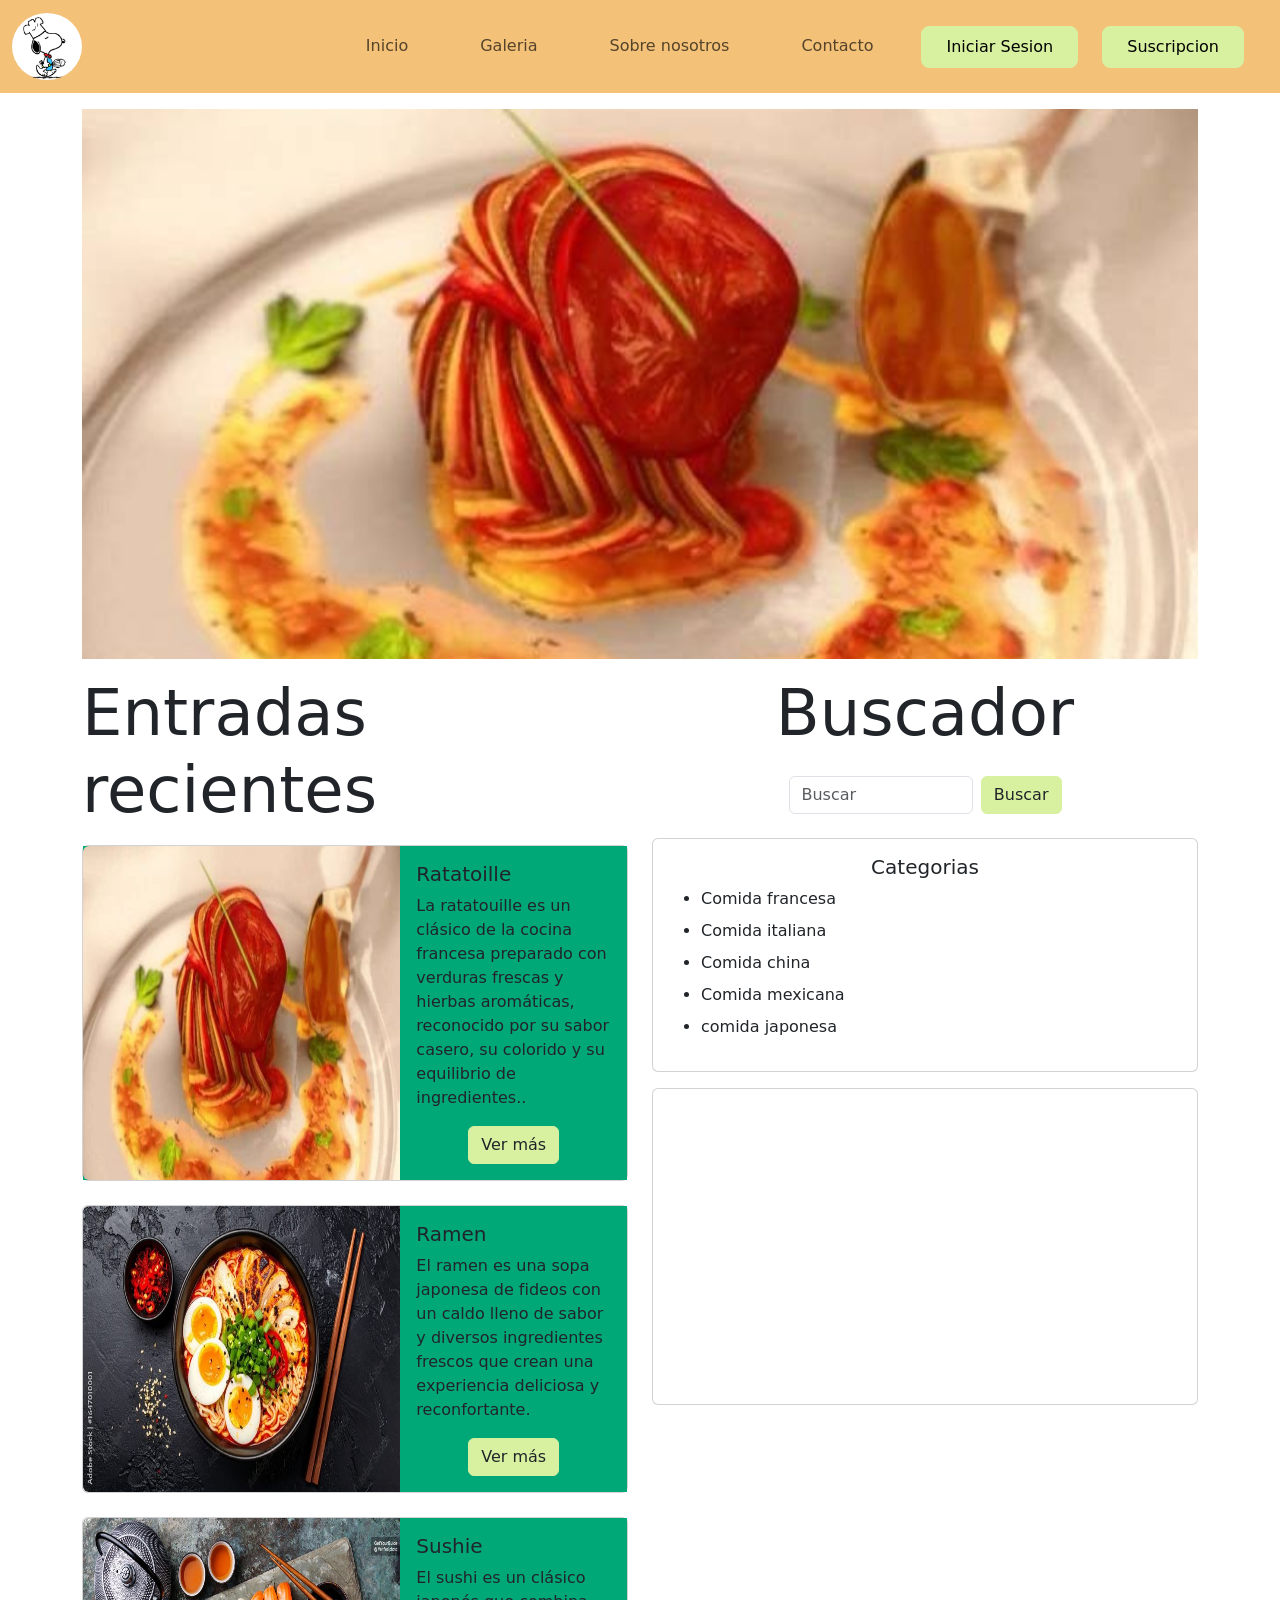
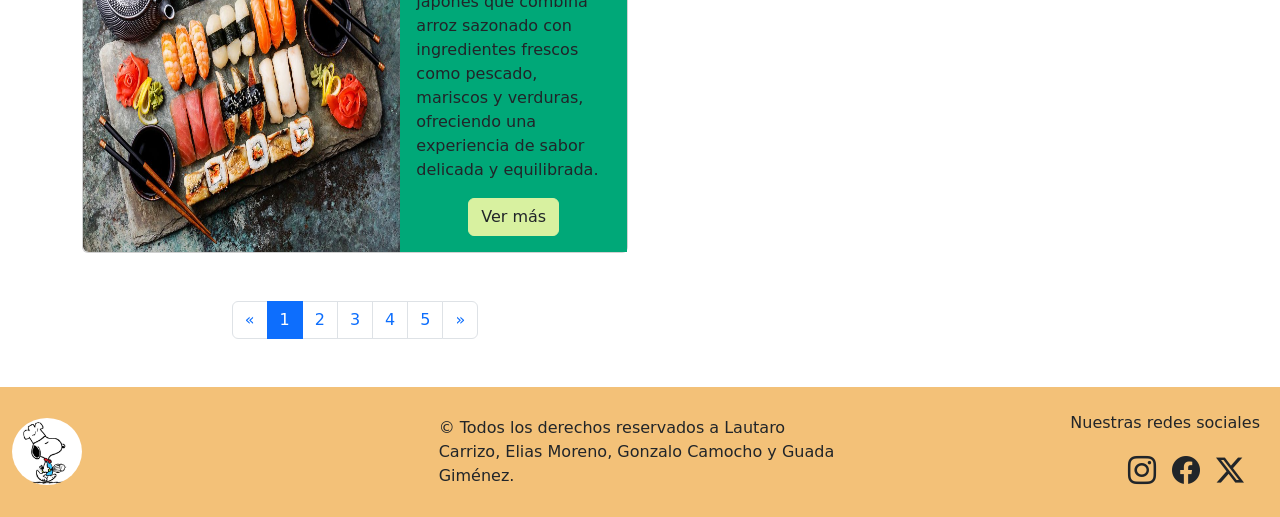
==== index.html @ a01a142e "Merge pull request #14 from laitarocarrizo-sketch/feature/login Feature/login" ====
<!doctype html>
<html lang="es">
  <head>
    <meta charset="UTF-8" />
    <meta name="viewport" content="width=device-width, initial-scale=1.0" />
    <meta name="description" content="Proyecto numero 1 de rollign code" />
    <meta
      name="author"
      content="Lautaro Carrizo Elias Moreno Gonzalo Camocho Guada Gimenez"
    />
    <meta name="keywords" content="" />
    <title>Anton Ego</title>
    <link
      href="https://cdn.jsdelivr.net/npm/bootstrap@5.3.8/dist/css/bootstrap.min.css"
      rel="stylesheet"
      integrity="sha384-sRIl4kxILFvY47J16cr9ZwB07vP4J8+LH7qKQnuqkuIAvNWLzeN8tE5YBujZqJLB"
      crossorigin="anonymous"
    />
    <link
      rel="stylesheet"
      href="https://cdn.jsdelivr.net/npm/bootstrap-icons@1.13.1/font/bootstrap-icons.min.css"
    />
    <link rel="stylesheet" href="/css/style.css" />
  </head>
  <body class="d-flex flex-column min-vh-100">
    <header>
      <nav class="navbar navbar-expand-lg bg-nabar-footer">
        <div class="container-fluid">
          <a class="navbar-brand logo" href="#"
            ><img
              class="w-100 d-block rounded-circle"
              src="/img/Logo de cocina.jpg"
              alt="snoppy"
          /></a>
          <button
            class="navbar-toggler"
            type="button"
            data-bs-toggle="collapse"
            data-bs-target="#navbarSupportedContent"
            aria-controls="navbarSupportedContent"
            aria-expanded="false"
            aria-label="Toggle navigation"
          >
            <span class="navbar-toggler-icon"></span>
          </button>
          <div class="collapse navbar-collapse" id="navbarSupportedContent">
            <ul class="navbar-nav ms-auto mb-2 mb-lg-0 gap-4 me-4">
              <li class="nav-item">
                <a
                  class="nav-link btn rounded-3 px-4 py-2"
                  aria-current="page"
                  href="#"
                  >Inicio</a
                >
              </li>
              <li class="nav-item">
                <a class="nav-link btn rounded-3 px-4 py-2" href="#">Galeria</a>
              </li>
              <li class="nav-item">
                <a class="nav-link btn rounded-3 px-4 py-2" href="#"
                  >Sobre nosotros</a
                >
              </li>
              <li class="nav-item">
                <a class="nav-link btn rounded-3 px-4 py-2" href="./pages/contacto.html"
                  >Contacto</a
                >
              </li>
              <li class="nav-item">
                <a class="nav-link active boton rounded-3 px-4 py-2" href="./pages/login.html"
                  >Iniciar Sesion</a
                >
              </li>
              <li class="nav-item">
                <a class="nav-link active boton rounded-3 px-4 py-2" href="#"
                  >Suscripcion</a
                >
              </li>
            </ul>
          </div>
        </div>
      </nav>
    </header>
    <main class="flex-grow-1">
      <article>
        <section class="container">
          <div
            id="carouselExampleSlidesOnly"
            class="carousel slide my-3"
            data-bs-ride="carousel"
            data-bs-pause="false"
          >
            <div class="carousel-inner">
              <div class="carousel-item active">
                <img
                  src="/img/comida 1.jpg"
                  class="d-block w-100 comida"
                  alt="..."
                />
              </div>
              <div class="carousel-item">
                <img
                  src="/img/Comida 2.jpg"
                  class="d-block w-100 comida"
                  alt="..."
                />
              </div>
              <div class="carousel-item">
                <img
                  src="/img/comida 3.jpg"
                  class="d-block w-100 comida"
                  alt="..."
                />
              </div>
            </div>
          </div>
        </section>
        <section class="container">
          <div class="row">
            <div class="col-12 col-lg-6">
              <h3 class="display-3 mb-3">Entradas recientes</h3>
              <div class="card mb-4">
                <div class="row g-0 carta">
                  <div class="col-md-7">
                    <img
                      src="/img/comida 1.jpg"
                      class="img-fluid h-100 w-100 rounded-start"
                      alt="Imagen"
                    />
                  </div>

                  <div class="col-md-5">
                    <div class="card-body">
                      <h5 class="card-title">Ratatoille</h5>

                      <p class="card-text">
                        La ratatouille es un clásico de la cocina francesa
                        preparado con verduras frescas y hierbas aromáticas,
                        reconocido por su sabor casero, su colorido y su
                        equilibrio de ingredientes..
                      </p>
                      <div class="text-center">
                        <a href="#" class="btn ver-mas">Ver más</a>
                      </div>
                    </div>
                  </div>
                </div>
              </div>
              <div class="card mb-4">
                <div class="row g-0">
                  <div class="col-md-7">
                    <img
                      src="/img/comida 3.jpg"
                      class="img-fluid h-100 w-100 rounded-start"
                      alt="Imagen"
                    />
                  </div>

                  <div class="col-md-5">
                    <div class="card-body carta">
                      <h5 class="card-title">Ramen</h5>

                      <p class="card-text">
                        El ramen es una sopa japonesa de fideos con un caldo
                        lleno de sabor y diversos ingredientes frescos que crean
                        una experiencia deliciosa y reconfortante.
                      </p>
                      <div class="text-center">
                        <a href="#" class="btn ver-mas">Ver más</a>
                      </div>
                    </div>
                  </div>
                </div>
              </div>
              <div class="card mb-4">
                <div class="row g-0">
                  <div class="col-md-7">
                    <img
                      src="/img/Comida 2.jpg"
                      class="img-fluid h-100 w-100 rounded-start"
                      alt="Imagen"
                    />
                  </div>

                  <div class="col-md-5">
                    <div class="card-body carta">
                      <h5 class="card-title">Sushie</h5>

                      <p class="card-text">
                        El sushi es un clásico japonés que combina arroz
                        sazonado con ingredientes frescos como pescado, mariscos
                        y verduras, ofreciendo una experiencia de sabor delicada
                        y equilibrada.
                      </p>
                      <div class="text-center">
                        <a href="#" class="btn ver-mas">Ver más</a>
                      </div>
                    </div>
                  </div>
                </div>
              </div>
              <nav aria-label="Page navigation example">
                <ul class="pagination justify-content-center my-5">
                  <li class="page-item">
                    <a class="page-link" href="#" aria-label="Previous">
                      <span aria-hidden="true">&laquo;</span>
                    </a>
                  </li>
                  <li class="page-item active">
                    <a class="page-link" href="#">1</a>
                  </li>
                  <li class="page-item"><a class="page-link" href="#">2</a></li>
                  <li class="page-item"><a class="page-link" href="#">3</a></li>
                  <li class="page-item"><a class="page-link" href="#">4</a></li>
                  <li class="page-item"><a class="page-link" href="#">5</a></li>
                  <li class="page-item">
                    <a class="page-link" href="#" aria-label="Next">
                      <span aria-hidden="true">&raquo;</span>
                    </a>
                  </li>
                </ul>
              </nav>
            </div>
            <div class="col-12 col-lg-6">
              <h3 class="display-3 text-center">Buscador</h3>
              <div class="d-flex justify-content-center my-4">
                <form class="d-flex w-50" role="search">
                  <input
                    class="form-control me-2"
                    type="search"
                    placeholder="Buscar"
                    aria-label="Buscar"
                  />
                  <button class="btn ver-mas" type="submit">Buscar</button>
                </form>
              </div>
              <div class="d-flex justify-content-center mb-3">
                <div class="card w-100">
                  <div class="card-body gap-3">
                    <h5 class="text-center">Categorias</h5>
                    <ul class="justify-content-center">
                      <li class="mb-2">Comida francesa</li>
                      <li class="mb-2">Comida italiana</li>
                      <li class="mb-2">Comida china</li>
                      <li class="mb-2">Comida mexicana</li>
                      <li class="mb-2">comida japonesa</li>
                    </ul>
                  </div>
                </div>
              </div>
              <div>
                <div class="d-none d-md-flex justify-content-center mb-3">
                  <div class="card w-100">
                    <iframe
                      width="100%"
                      height="315"
                      src="https://www.youtube.com/embed/F2gXbCACv6I?si=RXLZMzBzZgYewoMd"
                      title="YouTube video player"
                      frameborder="0"
                      allow="
                        accelerometer;
                        autoplay;
                        clipboard-write;
                        encrypted-media;
                        gyroscope;
                        picture-in-picture;
                        web-share;
                      "
                      referrerpolicy="strict-origin-when-cross-origin"
                      allowfullscreen
                    ></iframe>
                  </div>
                </div>
              </div>
            </div>
          </div>
        </section>
      </article>
    </main>
    <footer>
      <div class="container-fluid bg-nabar-footer py-4">
        <div class="row text-center text-lg-start align-items-center">
          <div class="col-12 col-md-6 col-lg-4 mb-3 mb-lg-0">
            <div class="logo mx-auto mx-lg-0">
              <img
                class="w-100 d-block rounded-circle"
                src="/img/Logo de cocina.jpg"
                alt="snoppy"
              />
            </div>
          </div>

          <div class="col-12 col-md-6 col-lg-4 mb-3 mb-lg-0">
            <p class="mb-0">
              &copy; Todos los derechos reservados a Lautaro Carrizo, Elias
              Moreno, Gonzalo Camocho y Guada Giménez.
            </p>
          </div>

          <div class="col-12 col-md-12 col-lg-4 text-center text-lg-end">
            <p class="me-2">Nuestras redes sociales</p>
            <div
              class="d-flex justify-content-center justify-content-lg-end gap-3 me-4"
            >
              <i class="bi bi-instagram fs-3"></i>
              <i class="bi bi-facebook fs-3"></i>
              <i class="bi bi-twitter-x fs-3"></i>
            </div>
          </div>
        </div>
      </div>
    </footer>
    <script
      src="https://cdn.jsdelivr.net/npm/bootstrap@5.3.8/dist/js/bootstrap.bundle.min.js"
      integrity="sha384-FKyoEForCGlyvwx9Hj09JcYn3nv7wiPVlz7YYwJrWVcXK/BmnVDxM+D2scQbITxI"
      crossorigin="anonymous"
    ></script>
  </body>
</html>
---- css/style.css ----
.logo {
  max-width: 70px;
}
:root {
  --bs-nabar-footer: #f3c178;
  --bs-botones: #d8f1a0;
  --bs-titulo: #fe5e41;
  --bs-cards: #00a878;
}
.bg-nabar-footer {
  background-color: var(--bs-nabar-footer);
}

.boton {
  background-color: var(--bs-botones);
  border: 1px solid var(--bs-botones);
}

textarea {
  resize: none;
}

.foto-Perfil {
  width: 80px;
  height: 80px;
  border-radius: 50%;
  object-fit: cover;
  margin: 15px;
}

.contenedor {
  max-width: 100%;
}

.comida {
  width: 100%;
  height: 500px;
}
.tamaño {
  max-width: 700px;
  margin: auto;
}
.carousel-item img {
  height: 550px;
  object-fit: cover;
}
.comida {
  height: 70vh;
  object-fit: cover;
}
.carta {
  background-color: var(--bs-cards);
}

.ver-mas {
  background-color: var(--bs-botones);
  border: 1px solid var(--bs-botones);
}
.ver-mas:hover {
  background-color: var(--bs-botones);
  color: inherit;
  border-color: var(--bs-botones);
}
.mapa {
  width: 330px;
}

.form-contacto {
  background-color: var(--bs-botones);
}

@media (width > 991px) {
  .mapa {
    width: 500px;
  }
}
textarea {
  resize: none;
}

.foto-Perfil {
  width: 80px;
  height: 80px;
  border-radius: 50%;
  object-fit: cover;
  margin: 15px;
}

.contenedor {
  max-width: 100%;
}

.comida {
  width: 100%;
  height: 500px;
}

.boton-enviar {
  background-color: var(--bs-nabar-footer);
}
.bicho{
  max-width: 500px;
}

.caballerito{
    width: 100%;
}
.persona {
  width: 150px;
  height: 150px;
  object-fit: cover;
  border-radius: 50%;
  display: block;
  margin: 0 auto;
}

.equipo {
  width: 100%;
  max-width: 250px;
}

.titulo {
  color: var(--bs-titulo);
}

.form-login{
  background-color: var(--bs-cards);
}

.form-login{
  width: 650px;
}

@media (width < 991px){
  .form-login{
    width: 300px;
    margin-bottom: 50px;
  }
}

.bodyLogin{
  background: linear-gradient(rgba(0, 0, 0, 0.5), rgba(0, 0, 0, 0.5)), url(../img/fondoLoginComida.jpg);
  width: 100%;
  height: 100%;
}

.botonInS{
  background-color: var(--bs-botones);
}
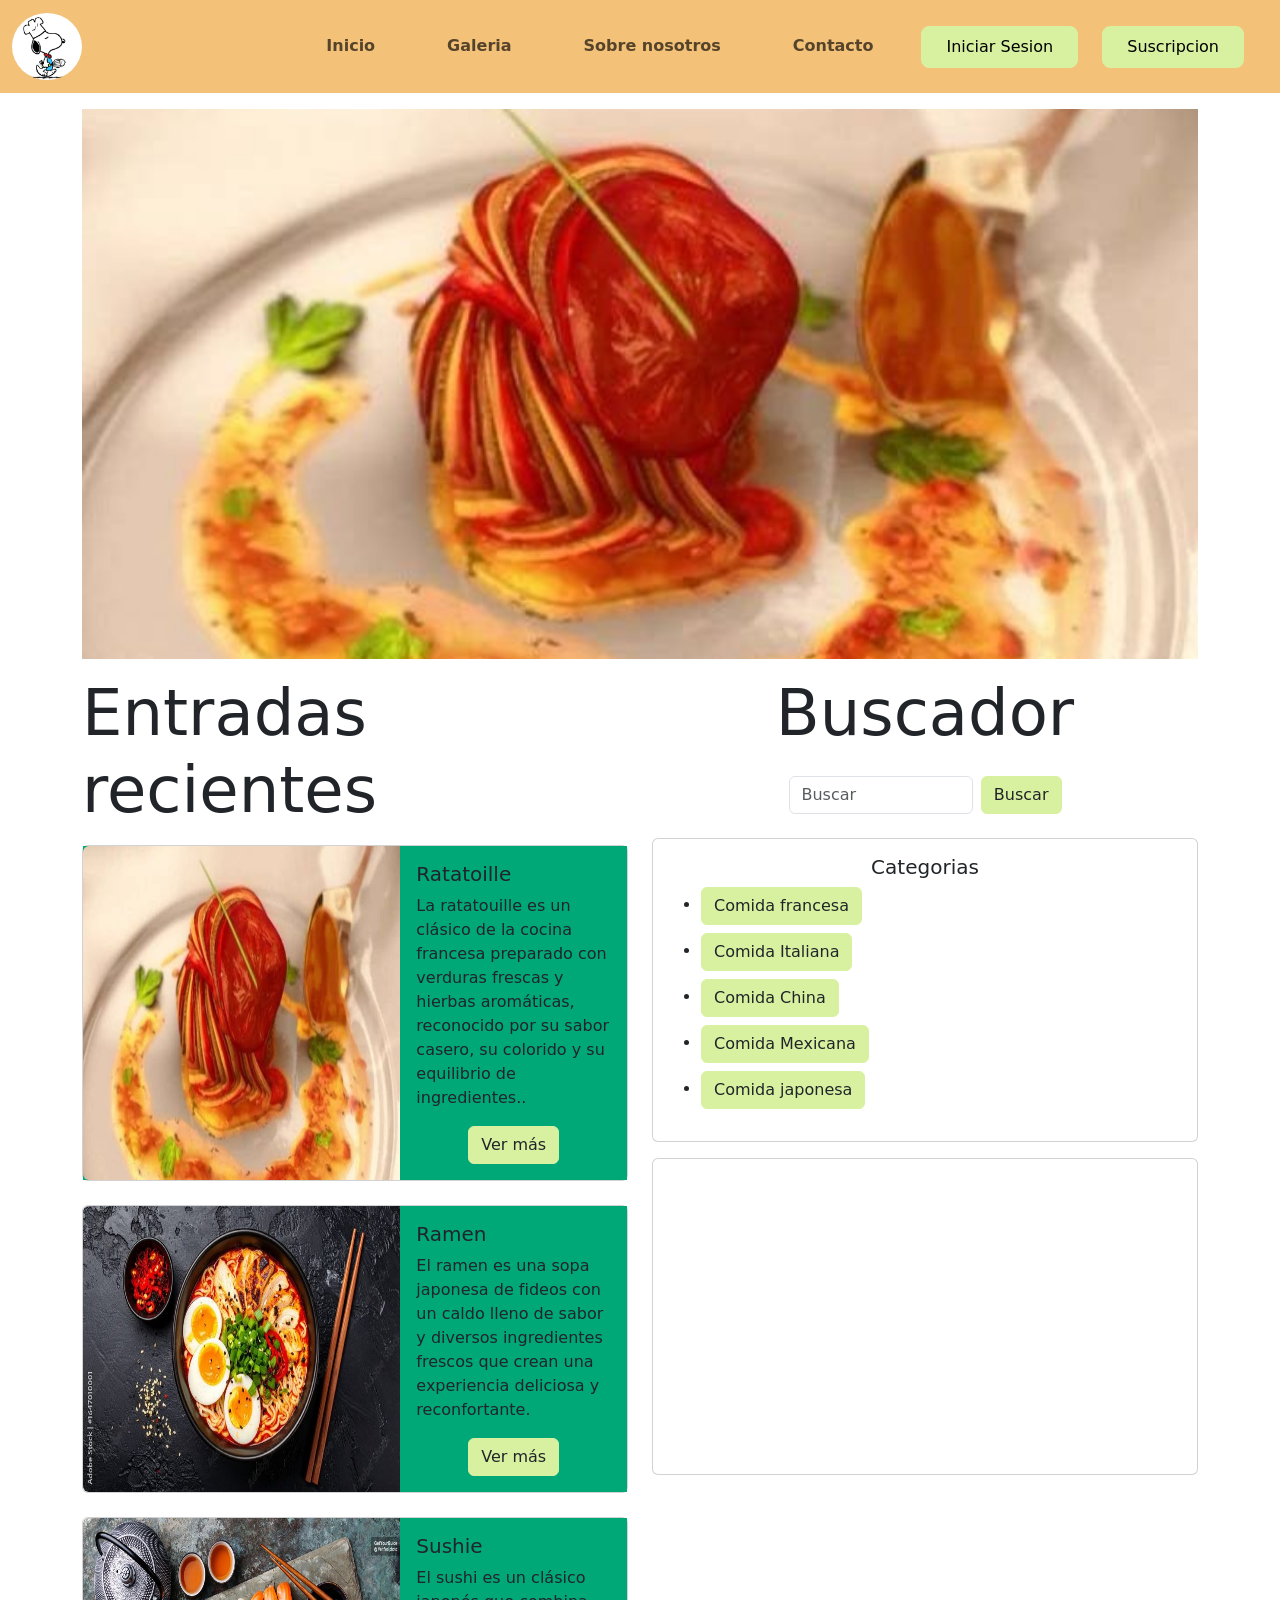
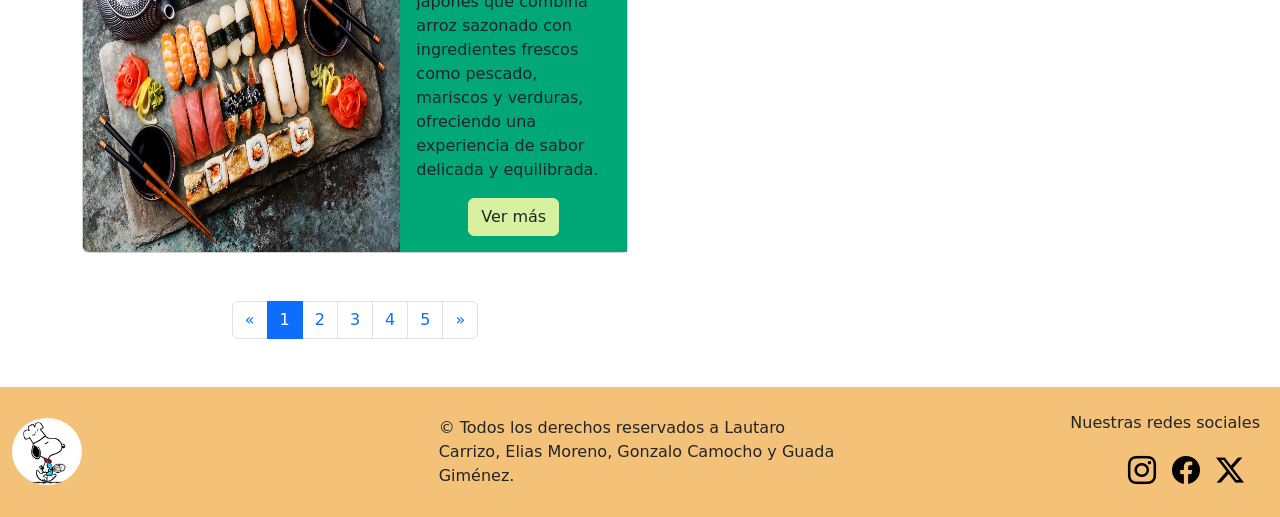
==== commit 30585a72: "Primer fix de arreglos para que la pagina sea funcional" ====
--- a/index.html
+++ b/index.html
@@ -26,7 +26,7 @@
     <header>
       <nav class="navbar navbar-expand-lg bg-nabar-footer">
         <div class="container-fluid">
-          <a class="navbar-brand logo" href="#"
+          <a class="navbar-brand logo" href="./index.html"
             ><img
               class="w-100 d-block rounded-circle"
               src="/img/Logo de cocina.jpg"
@@ -47,38 +47,136 @@
             <ul class="navbar-nav ms-auto mb-2 mb-lg-0 gap-4 me-4">
               <li class="nav-item">
                 <a
+                  class="fw-bold nav-link btn rounded-3 px-4 py-2"
+                  aria-current="page"
+                  href="./index.html"
+                  >Inicio</a
+                >
+              </li>
+              <li class="nav-item">
+                <a
+                  class="fw-bold nav-link btn rounded-3 px-4 py-2"
+                  href="./pages/galeria.html"
+                  >Galeria</a
+                >
+              </li>
+              <li class="nav-item">
+                <a
+                  class="fw-bold nav-link btn rounded-3 px-4 py-2"
+                  href="./pages/Sobre-nosotros.html"
+                  >Sobre nosotros</a
+                >
+              </li>
+              <li class="fw-bold nav-item">
+                <a
                   class="nav-link btn rounded-3 px-4 py-2"
-                  aria-current="page"
-                  href="#"
-                  >Inicio</a
+                  href="./pages/contacto.html"
+                  >Contacto</a
                 >
               </li>
               <li class="nav-item">
-                <a class="nav-link btn rounded-3 px-4 py-2" href="#">Galeria</a>
+                <a
+                  class="nav-link active boton rounded-3 px-4 py-2"
+                  href="./pages/login.html"
+                  >Iniciar Sesion</a
+                >
               </li>
               <li class="nav-item">
-                <a class="nav-link btn rounded-3 px-4 py-2" href="#"
-                  >Sobre nosotros</a
-                >
-              </li>
-              <li class="nav-item">
-                <a class="nav-link btn rounded-3 px-4 py-2" href="./pages/contacto.html"
-                  >Contacto</a
-                >
-              </li>
-              <li class="nav-item">
-                <a class="nav-link active boton rounded-3 px-4 py-2" href="./pages/login.html"
-                  >Iniciar Sesion</a
-                >
-              </li>
-              <li class="nav-item">
-                <a class="nav-link active boton rounded-3 px-4 py-2" href="#"
+                <a
+                  class="nav-link active boton rounded-3 px-4 py-2"
+                  data-bs-toggle="modal"
+                  href="#Suscripcion"
                   >Suscripcion</a
                 >
               </li>
             </ul>
           </div>
         </div>
+        <nav>
+          <form action="/pages/Error-404.html">
+            <div
+              class="modal fade"
+              id="Suscripcion"
+              tabindex="-1"
+              aria-labelledby="exampleModalLabel"
+              aria-hidden="true"
+            >
+              <div class="modal-dialog">
+                <div class="modal-content">
+                  <div class="modal-header">
+                    <h1
+                      class="modal-title text-center fs-5"
+                      id="exampleModalLabel"
+                    >
+                      Suscripción a nuestro blog
+                    </h1>
+                    <button
+                      type="button"
+                      class="btn-close"
+                      data-bs-dismiss="modal"
+                      aria-label="Close"
+                    ></button>
+                  </div>
+                  <div class="modal-body">
+                    <div class="mb-3">
+                      <h5>
+                        Suscribete para recibir nuestras ultimas entradas.
+                      </h5>
+                    </div>
+                    <div>
+                      <label for="validationDefault01" class="form-label"
+                        >Nombre</label
+                      >
+                      <input
+                        type="text"
+                        class="form-control"
+                        id="validationDefault01"
+                        placeholder="Julian"
+                        required
+                      />
+                    </div>
+                    <div class="mb-3">
+                      <label for="exampleFormControlInput1" class="form-label"
+                        >Email</label
+                      >
+                      <input
+                        type="email"
+                        class="form-control"
+                        id="exampleFormControlInput1"
+                        placeholder="name@example.com"
+                        required
+                      />
+                    </div>
+                    <div class="form-check">
+                      <input
+                        class="form-check-input"
+                        type="checkbox"
+                        value=""
+                        id="invalidCheck2"
+                        required
+                      />
+                      <label class="form-check-label" for="invalidCheck2">
+                        Acepto terminos y condiciones
+                      </label>
+                    </div>
+                    <div class="modal-footer">
+                      <button
+                        type="button"
+                        class="btn btn-secondary"
+                        data-bs-dismiss="modal"
+                      >
+                        Cerrar
+                      </button>
+                      <button type="submit" class="btn btn-primary">
+                        Suscribirse
+                      </button>
+                    </div>
+                  </div>
+                </div>
+              </div>
+            </div>
+          </form>
+        </nav>
       </nav>
     </header>
     <main class="flex-grow-1">
@@ -140,7 +238,9 @@
                         equilibrio de ingredientes..
                       </p>
                       <div class="text-center">
-                        <a href="#" class="btn ver-mas">Ver más</a>
+                        <a href="/pages/Entrada-1.html" class="btn ver-mas"
+                          >Ver más</a
+                        >
                       </div>
                     </div>
                   </div>
@@ -166,7 +266,9 @@
                         una experiencia deliciosa y reconfortante.
                       </p>
                       <div class="text-center">
-                        <a href="#" class="btn ver-mas">Ver más</a>
+                        <a href="./pages/Entrada-2.html" class="btn ver-mas"
+                          >Ver más</a
+                        >
                       </div>
                     </div>
                   </div>
@@ -193,7 +295,9 @@
                         y equilibrada.
                       </p>
                       <div class="text-center">
-                        <a href="#" class="btn ver-mas">Ver más</a>
+                        <a href="./pages/Error-404.html" class="btn ver-mas"
+                          >Ver más</a
+                        >
                       </div>
                     </div>
                   </div>
@@ -207,12 +311,20 @@
                     </a>
                   </li>
                   <li class="page-item active">
-                    <a class="page-link" href="#">1</a>
-                  </li>
-                  <li class="page-item"><a class="page-link" href="#">2</a></li>
-                  <li class="page-item"><a class="page-link" href="#">3</a></li>
-                  <li class="page-item"><a class="page-link" href="#">4</a></li>
-                  <li class="page-item"><a class="page-link" href="#">5</a></li>
+                    <a class="page-link" href="/index.html">1</a>
+                  </li>
+                  <li class="page-item">
+                    <a class="page-link" href="./pages/Error-404.html">2</a>
+                  </li>
+                  <li class="page-item">
+                    <a class="page-link" href="./pages/Error-404.html">3</a>
+                  </li>
+                  <li class="page-item">
+                    <a class="page-link" href="./pages/Error-404.html">4</a>
+                  </li>
+                  <li class="page-item">
+                    <a class="page-link" href="./pages/Error-404.html">5</a>
+                  </li>
                   <li class="page-item">
                     <a class="page-link" href="#" aria-label="Next">
                       <span aria-hidden="true">&raquo;</span>
@@ -231,7 +343,9 @@
                     placeholder="Buscar"
                     aria-label="Buscar"
                   />
-                  <button class="btn ver-mas" type="submit">Buscar</button>
+                  <a href="./pages/Error-404.html" class="btn ver-mas"
+                    >Buscar</a
+                  >
                 </form>
               </div>
               <div class="d-flex justify-content-center mb-3">
@@ -239,11 +353,31 @@
                   <div class="card-body gap-3">
                     <h5 class="text-center">Categorias</h5>
                     <ul class="justify-content-center">
-                      <li class="mb-2">Comida francesa</li>
-                      <li class="mb-2">Comida italiana</li>
-                      <li class="mb-2">Comida china</li>
-                      <li class="mb-2">Comida mexicana</li>
-                      <li class="mb-2">comida japonesa</li>
+                      <li class="mb-2">
+                        <a href="./pages/Error-404.html" class="btn ver-mas"
+                          >Comida francesa</a
+                        >
+                      </li>
+                      <li class="mb-2">
+                        <a href="./pages/Error-404.html" class="btn ver-mas"
+                          >Comida Italiana</a
+                        >
+                      </li>
+                      <li class="mb-2">
+                        <a href="./pages/Error-404.html" class="btn ver-mas"
+                          >Comida China</a
+                        >
+                      </li>
+                      <li class="mb-2">
+                        <a href="./pages/Error-404.html" class="btn ver-mas"
+                          >Comida Mexicana</a
+                        >
+                      </li>
+                      <li class="mb-2">
+                        <a href="./pages/Error-404.html" class="btn ver-mas"
+                          >Comida japonesa</a
+                        >
+                      </li>
                     </ul>
                   </div>
                 </div>
@@ -302,9 +436,15 @@
             <div
               class="d-flex justify-content-center justify-content-lg-end gap-3 me-4"
             >
-              <i class="bi bi-instagram fs-3"></i>
-              <i class="bi bi-facebook fs-3"></i>
-              <i class="bi bi-twitter-x fs-3"></i>
+              <a href="./pages/Error-404.html"
+                ><i class="bi bi-instagram text-black fs-3"></i
+              ></a>
+              <a href="./pages/Error-404.html"
+                ><i class="bi bi-facebook text-black fs-3"></i
+              ></a>
+              <a href="./pages/Error-404.html"
+                ><i class="bi bi-twitter-x text-black fs-3"></i
+              ></a>
             </div>
           </div>
         </div>
--- a/css/style.css
+++ b/css/style.css
@@ -55,6 +55,22 @@
 .ver-mas {
   background-color: var(--bs-botones);
   border: 1px solid var(--bs-botones);
+}
+.ver-mas:hover{
+    background-color: var(--bs-botones);
+    color: inherit;
+    border-color: var(--bs-botones);
+}
+
+.contenedor-imagen{
+  min-width: 250px;
+  height: 200px;
+} 
+
+@media (min-width: 768px) and (max-width: 991px) {
+  .contenedor-imagen {
+    min-width: 200px;
+  }
 }
 .ver-mas:hover {
   background-color: var(--bs-botones);
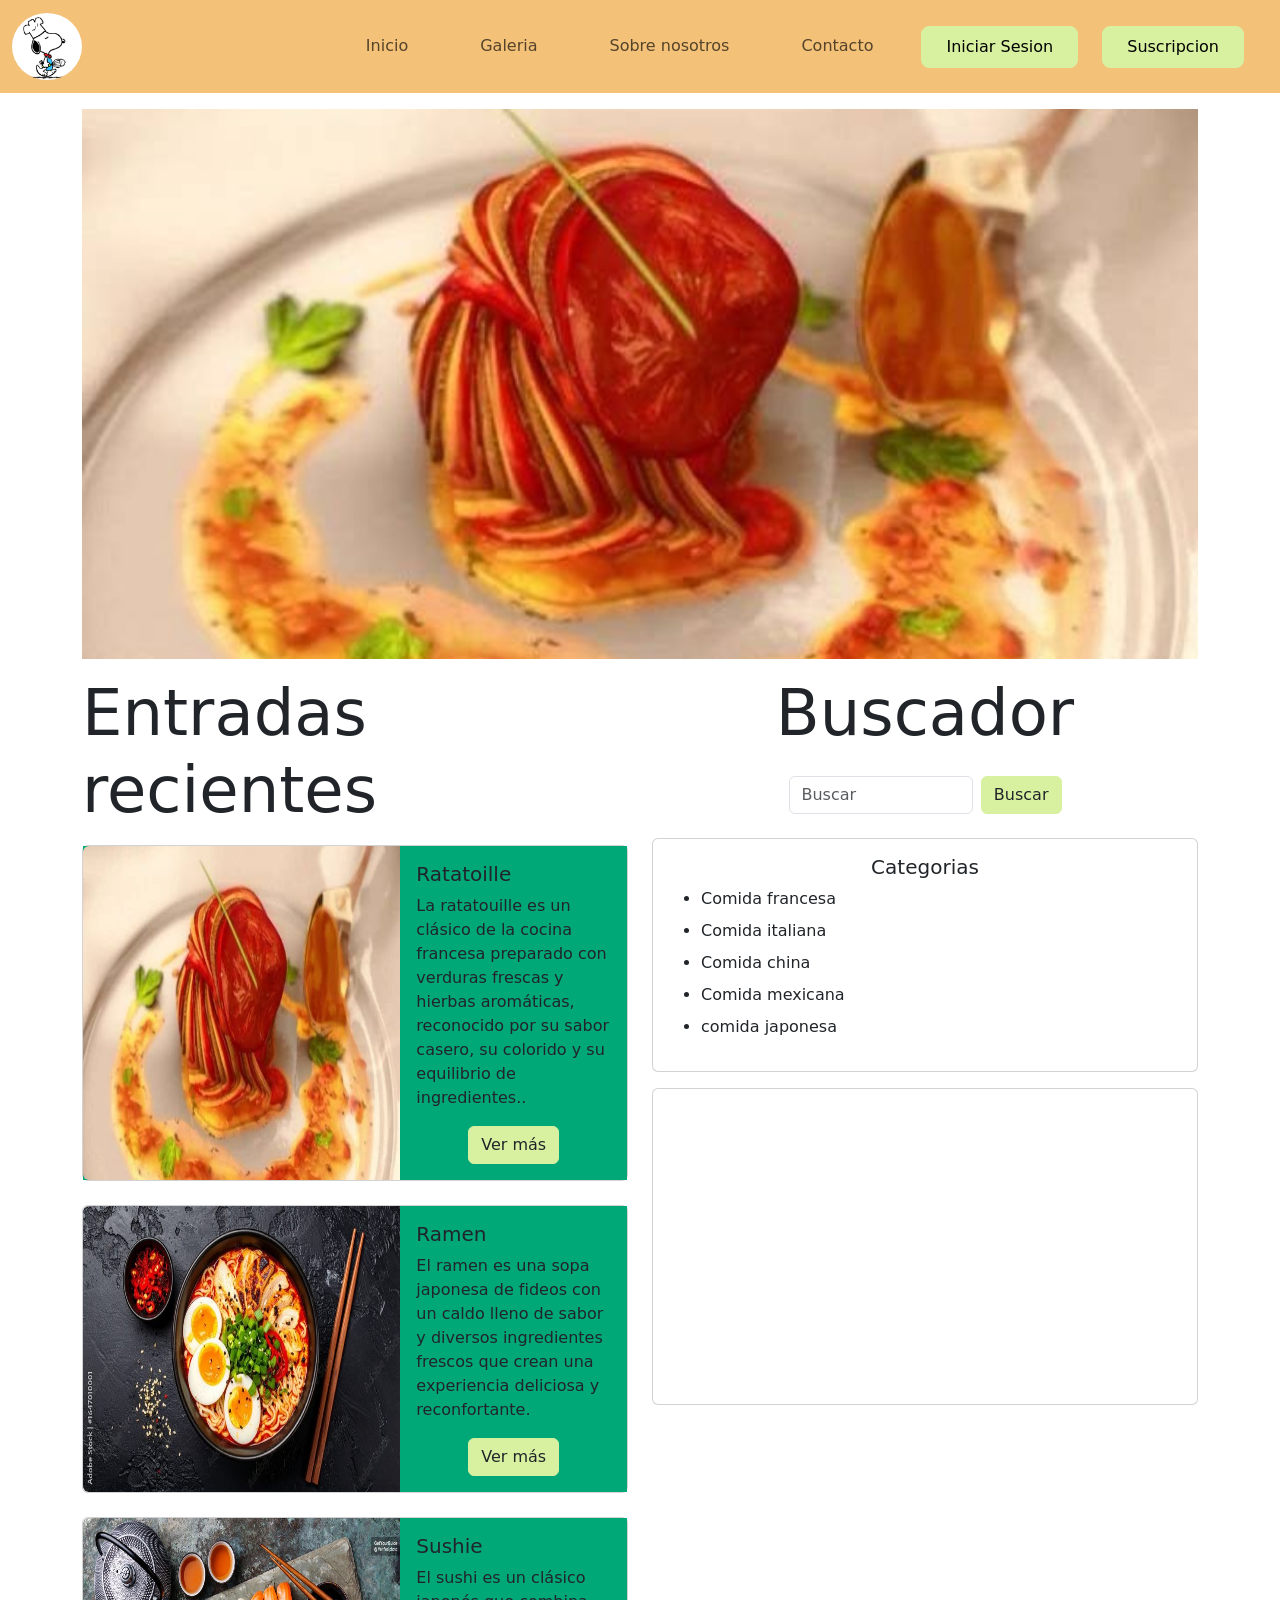
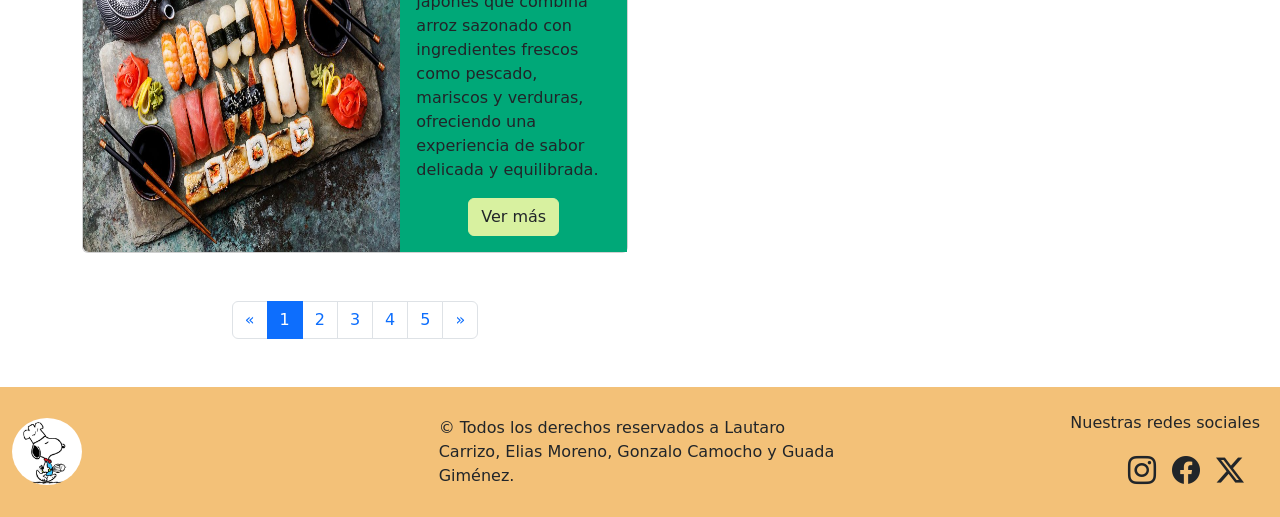
==== commit 3a429ac4: "Revert "Pull request dev a main(para el final)"" ====
--- a/index.html
+++ b/index.html
@@ -26,7 +26,7 @@
     <header>
       <nav class="navbar navbar-expand-lg bg-nabar-footer">
         <div class="container-fluid">
-          <a class="navbar-brand logo" href="./index.html"
+          <a class="navbar-brand logo" href="#"
             ><img
               class="w-100 d-block rounded-circle"
               src="/img/Logo de cocina.jpg"
@@ -47,136 +47,38 @@
             <ul class="navbar-nav ms-auto mb-2 mb-lg-0 gap-4 me-4">
               <li class="nav-item">
                 <a
-                  class="fw-bold nav-link btn rounded-3 px-4 py-2"
+                  class="nav-link btn rounded-3 px-4 py-2"
                   aria-current="page"
-                  href="./index.html"
+                  href="#"
                   >Inicio</a
                 >
               </li>
               <li class="nav-item">
-                <a
-                  class="fw-bold nav-link btn rounded-3 px-4 py-2"
-                  href="./pages/galeria.html"
-                  >Galeria</a
-                >
-              </li>
-              <li class="nav-item">
-                <a
-                  class="fw-bold nav-link btn rounded-3 px-4 py-2"
-                  href="./pages/Sobre-nosotros.html"
+                <a class="nav-link btn rounded-3 px-4 py-2" href="#">Galeria</a>
+              </li>
+              <li class="nav-item">
+                <a class="nav-link btn rounded-3 px-4 py-2" href="#"
                   >Sobre nosotros</a
                 >
               </li>
-              <li class="fw-bold nav-item">
-                <a
-                  class="nav-link btn rounded-3 px-4 py-2"
-                  href="./pages/contacto.html"
+              <li class="nav-item">
+                <a class="nav-link btn rounded-3 px-4 py-2" href="./pages/contacto.html"
                   >Contacto</a
                 >
               </li>
               <li class="nav-item">
-                <a
-                  class="nav-link active boton rounded-3 px-4 py-2"
-                  href="./pages/login.html"
+                <a class="nav-link active boton rounded-3 px-4 py-2" href="./pages/login.html"
                   >Iniciar Sesion</a
                 >
               </li>
               <li class="nav-item">
-                <a
-                  class="nav-link active boton rounded-3 px-4 py-2"
-                  data-bs-toggle="modal"
-                  href="#Suscripcion"
+                <a class="nav-link active boton rounded-3 px-4 py-2" href="#"
                   >Suscripcion</a
                 >
               </li>
             </ul>
           </div>
         </div>
-        <nav>
-          <form action="/pages/Error-404.html">
-            <div
-              class="modal fade"
-              id="Suscripcion"
-              tabindex="-1"
-              aria-labelledby="exampleModalLabel"
-              aria-hidden="true"
-            >
-              <div class="modal-dialog">
-                <div class="modal-content">
-                  <div class="modal-header">
-                    <h1
-                      class="modal-title text-center fs-5"
-                      id="exampleModalLabel"
-                    >
-                      Suscripción a nuestro blog
-                    </h1>
-                    <button
-                      type="button"
-                      class="btn-close"
-                      data-bs-dismiss="modal"
-                      aria-label="Close"
-                    ></button>
-                  </div>
-                  <div class="modal-body">
-                    <div class="mb-3">
-                      <h5>
-                        Suscribete para recibir nuestras ultimas entradas.
-                      </h5>
-                    </div>
-                    <div>
-                      <label for="validationDefault01" class="form-label"
-                        >Nombre</label
-                      >
-                      <input
-                        type="text"
-                        class="form-control"
-                        id="validationDefault01"
-                        placeholder="Julian"
-                        required
-                      />
-                    </div>
-                    <div class="mb-3">
-                      <label for="exampleFormControlInput1" class="form-label"
-                        >Email</label
-                      >
-                      <input
-                        type="email"
-                        class="form-control"
-                        id="exampleFormControlInput1"
-                        placeholder="name@example.com"
-                        required
-                      />
-                    </div>
-                    <div class="form-check">
-                      <input
-                        class="form-check-input"
-                        type="checkbox"
-                        value=""
-                        id="invalidCheck2"
-                        required
-                      />
-                      <label class="form-check-label" for="invalidCheck2">
-                        Acepto terminos y condiciones
-                      </label>
-                    </div>
-                    <div class="modal-footer">
-                      <button
-                        type="button"
-                        class="btn btn-secondary"
-                        data-bs-dismiss="modal"
-                      >
-                        Cerrar
-                      </button>
-                      <button type="submit" class="btn btn-primary">
-                        Suscribirse
-                      </button>
-                    </div>
-                  </div>
-                </div>
-              </div>
-            </div>
-          </form>
-        </nav>
       </nav>
     </header>
     <main class="flex-grow-1">
@@ -238,9 +140,7 @@
                         equilibrio de ingredientes..
                       </p>
                       <div class="text-center">
-                        <a href="/pages/Entrada-1.html" class="btn ver-mas"
-                          >Ver más</a
-                        >
+                        <a href="#" class="btn ver-mas">Ver más</a>
                       </div>
                     </div>
                   </div>
@@ -266,9 +166,7 @@
                         una experiencia deliciosa y reconfortante.
                       </p>
                       <div class="text-center">
-                        <a href="./pages/Entrada-2.html" class="btn ver-mas"
-                          >Ver más</a
-                        >
+                        <a href="#" class="btn ver-mas">Ver más</a>
                       </div>
                     </div>
                   </div>
@@ -295,9 +193,7 @@
                         y equilibrada.
                       </p>
                       <div class="text-center">
-                        <a href="./pages/Error-404.html" class="btn ver-mas"
-                          >Ver más</a
-                        >
+                        <a href="#" class="btn ver-mas">Ver más</a>
                       </div>
                     </div>
                   </div>
@@ -311,20 +207,12 @@
                     </a>
                   </li>
                   <li class="page-item active">
-                    <a class="page-link" href="/index.html">1</a>
+                    <a class="page-link" href="#">1</a>
                   </li>
-                  <li class="page-item">
-                    <a class="page-link" href="./pages/Error-404.html">2</a>
-                  </li>
-                  <li class="page-item">
-                    <a class="page-link" href="./pages/Error-404.html">3</a>
-                  </li>
-                  <li class="page-item">
-                    <a class="page-link" href="./pages/Error-404.html">4</a>
-                  </li>
-                  <li class="page-item">
-                    <a class="page-link" href="./pages/Error-404.html">5</a>
-                  </li>
+                  <li class="page-item"><a class="page-link" href="#">2</a></li>
+                  <li class="page-item"><a class="page-link" href="#">3</a></li>
+                  <li class="page-item"><a class="page-link" href="#">4</a></li>
+                  <li class="page-item"><a class="page-link" href="#">5</a></li>
                   <li class="page-item">
                     <a class="page-link" href="#" aria-label="Next">
                       <span aria-hidden="true">&raquo;</span>
@@ -343,9 +231,7 @@
                     placeholder="Buscar"
                     aria-label="Buscar"
                   />
-                  <a href="./pages/Error-404.html" class="btn ver-mas"
-                    >Buscar</a
-                  >
+                  <button class="btn ver-mas" type="submit">Buscar</button>
                 </form>
               </div>
               <div class="d-flex justify-content-center mb-3">
@@ -353,31 +239,11 @@
                   <div class="card-body gap-3">
                     <h5 class="text-center">Categorias</h5>
                     <ul class="justify-content-center">
-                      <li class="mb-2">
-                        <a href="./pages/Error-404.html" class="btn ver-mas"
-                          >Comida francesa</a
-                        >
-                      </li>
-                      <li class="mb-2">
-                        <a href="./pages/Error-404.html" class="btn ver-mas"
-                          >Comida Italiana</a
-                        >
-                      </li>
-                      <li class="mb-2">
-                        <a href="./pages/Error-404.html" class="btn ver-mas"
-                          >Comida China</a
-                        >
-                      </li>
-                      <li class="mb-2">
-                        <a href="./pages/Error-404.html" class="btn ver-mas"
-                          >Comida Mexicana</a
-                        >
-                      </li>
-                      <li class="mb-2">
-                        <a href="./pages/Error-404.html" class="btn ver-mas"
-                          >Comida japonesa</a
-                        >
-                      </li>
+                      <li class="mb-2">Comida francesa</li>
+                      <li class="mb-2">Comida italiana</li>
+                      <li class="mb-2">Comida china</li>
+                      <li class="mb-2">Comida mexicana</li>
+                      <li class="mb-2">comida japonesa</li>
                     </ul>
                   </div>
                 </div>
@@ -436,15 +302,9 @@
             <div
               class="d-flex justify-content-center justify-content-lg-end gap-3 me-4"
             >
-              <a href="./pages/Error-404.html"
-                ><i class="bi bi-instagram text-black fs-3"></i
-              ></a>
-              <a href="./pages/Error-404.html"
-                ><i class="bi bi-facebook text-black fs-3"></i
-              ></a>
-              <a href="./pages/Error-404.html"
-                ><i class="bi bi-twitter-x text-black fs-3"></i
-              ></a>
+              <i class="bi bi-instagram fs-3"></i>
+              <i class="bi bi-facebook fs-3"></i>
+              <i class="bi bi-twitter-x fs-3"></i>
             </div>
           </div>
         </div>
--- a/css/style.css
+++ b/css/style.css
@@ -28,15 +28,15 @@
   margin: 15px;
 }
 
-.contenedor {
+.contenedor{
   max-width: 100%;
 }
 
-.comida {
+.comida{
   width: 100%;
   height: 500px;
 }
-.tamaño {
+.tamaño{
   max-width: 700px;
   margin: auto;
 }
@@ -48,47 +48,29 @@
   height: 70vh;
   object-fit: cover;
 }
-.carta {
+.carta{
   background-color: var(--bs-cards);
 }
 
-.ver-mas {
-  background-color: var(--bs-botones);
+.ver-mas{
+  background-color: var(--bs-botones) ;
   border: 1px solid var(--bs-botones);
 }
 .ver-mas:hover{
     background-color: var(--bs-botones);
     color: inherit;
     border-color: var(--bs-botones);
-}
-
-.contenedor-imagen{
-  min-width: 250px;
-  height: 200px;
-} 
-
-@media (min-width: 768px) and (max-width: 991px) {
-  .contenedor-imagen {
-    min-width: 200px;
-  }
-}
-.ver-mas:hover {
-  background-color: var(--bs-botones);
-  color: inherit;
-  border-color: var(--bs-botones);
-}
-.mapa {
+.mapa{
   width: 330px;
 }
 
-.form-contacto {
+.form-contacto{
   background-color: var(--bs-botones);
 }
 
-@media (width > 991px) {
-  .mapa {
-    width: 500px;
-  }
+@media(width > 991px){
+.mapa{
+  width: 500px;
 }
 textarea {
   resize: none;
@@ -102,41 +84,13 @@
   margin: 15px;
 }
 
-.contenedor {
+.contenedor{
   max-width: 100%;
 }
 
-.comida {
+.comida{
   width: 100%;
   height: 500px;
-}
-
-.boton-enviar {
-  background-color: var(--bs-nabar-footer);
-}
-.bicho{
-  max-width: 500px;
-}
-
-.caballerito{
-    width: 100%;
-}
-.persona {
-  width: 150px;
-  height: 150px;
-  object-fit: cover;
-  border-radius: 50%;
-  display: block;
-  margin: 0 auto;
-}
-
-.equipo {
-  width: 100%;
-  max-width: 250px;
-}
-
-.titulo {
-  color: var(--bs-titulo);
 }
 
 .form-login{
